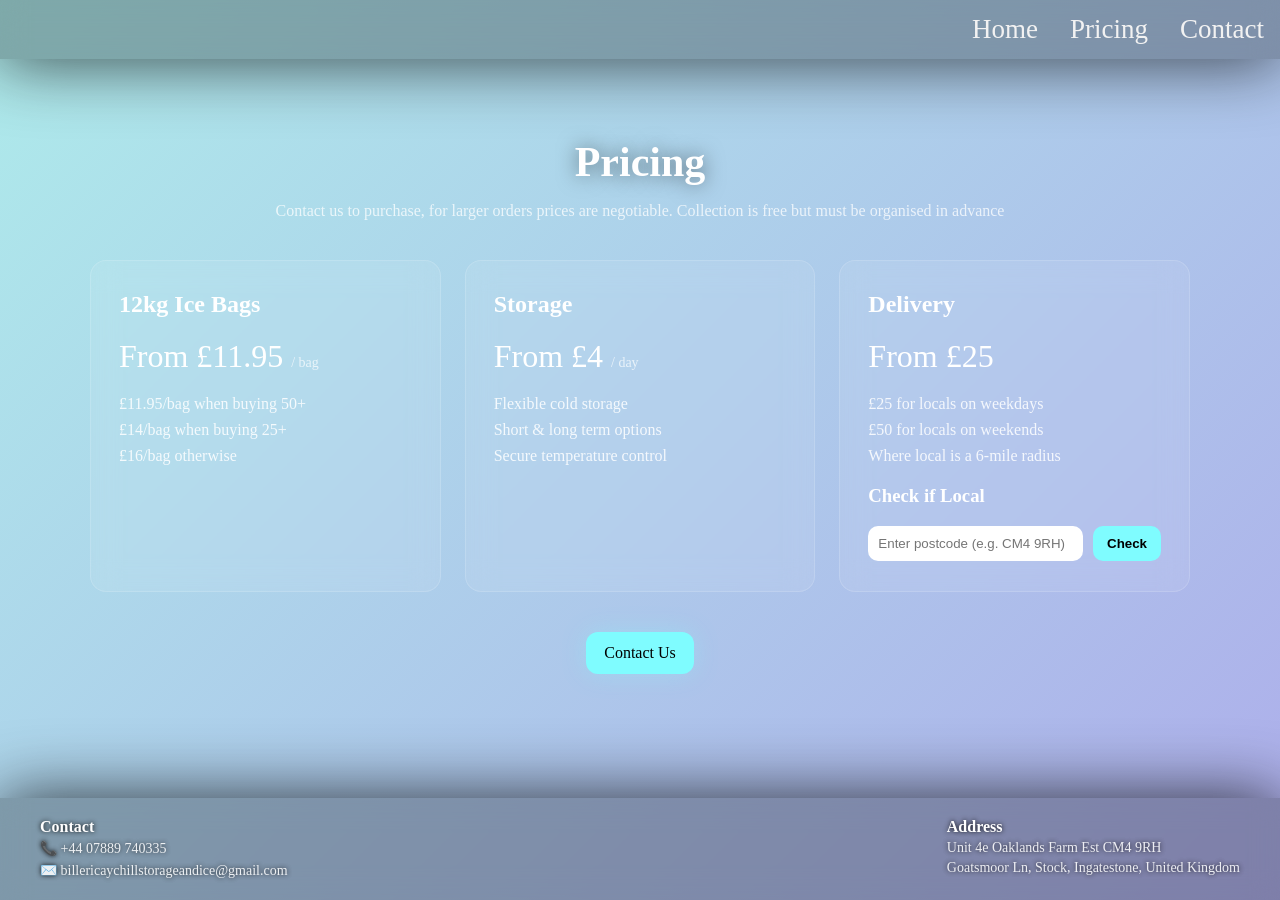
==== billericay-chill/pricing/index.html @ c94b6bff "feat: pricing page fix: main page was SO ugly" ====
<!DOCTYPE html>
<html lang="en">
<head>
    <meta charset="UTF-8">
    <title>Pricing - Billericay Chill</title>
    <link rel="stylesheet" href="../style.css">
    <script src="index.js"></script>
</head>
<body>

<div id="navbar">
    <a href="../contact/index.html">Contact</a>
    <a href="../pricing/index.html">Pricing</a>
    <a href="../index.html">Home</a>
</div>

<div class="pricing-page">

    <h1 class="pricing-title">Pricing</h1>
    <p class="pricing-subtitle">Contact us to purchase, for larger orders prices are negotiable. Collection is free but must be organised in advance</p>

    <div class="pricing-grid">

        <div class="pricing-card">
            <h2>12kg Ice Bags</h2>
            <p class="price">From £11.95 <span>/ bag</span></p>
            <ul>
                <li>£11.95/bag when buying 50+</li>
                <li>£14/bag when buying 25+</li>
                <li>£16/bag otherwise</li>
            </ul>
        </div>

        <div class="pricing-card">
            <h2>Storage</h2>
            <p class="price">From £4 <span>/ day</span></p>
            <ul>
                <li>Flexible cold storage</li>
                <li>Short & long term options</li>
                <li>Secure temperature control</li>
            </ul>
        </div>

        <div class="pricing-card">
            <h2>Delivery</h2>
            <p class="price">From £25</p>
            <ul>
                <li>£25 for locals on weekdays</li>
                <li>£50 for locals on weekends</li>
                <li>Where local is a 6-mile radius</li>
            </ul>


            <h3>Check if Local</h3>

            <div class="postcode-input">
                <input id="postcode" type="text" placeholder="Enter postcode (e.g. CM4 9RH)">
                <button onclick="checkPostcode()">Check</button>
            </div>

            <p id="result"></p>

        </div>
    </div>

    <div class="pricing-cta">
        <a href="../contact/index.html" class="cta-button primary">Contact Us</a>
    </div>
</div>

<footer class="footer">
    <div class="footer-left">
        <h3>Contact</h3>
        <p class="sub-footer">📞 +44 07889 740335</p>
        <a class="sub-footer" href="mailto:billericaychillstorageandice@gmail.com">
            ✉️ billericaychillstorageandice@gmail.com
        </a>
    </div>

    <div class="footer-right">
        <h3>Address</h3>
        <p class="sub-footer">Unit 4e Oaklands Farm Est CM4 9RH</p>
        <p class="sub-footer">Goatsmoor Ln, Stock, Ingatestone, United Kingdom</p>
    </div>
</footer>

</body>
</html>
---- billericay-chill/style.css ----
/*
this css is a MESS, but it was even WORSE before i asked ai "clean up the style.css to remove unused tags and organise it" doom.
 */

/* ============================================
   Base Styles
   ============================================ */

html, body {
    margin: 0;
    min-height: 100vh;
    display: flex;
    flex-direction: column;
    background: linear-gradient(
            135deg,
            hsl(180, 60%, 80%) 0%,
            hsl(195, 60%, 80%) 25%,
            hsl(210, 60%, 80%) 50%,
            hsl(225, 60%, 80%) 75%,
            hsl(240, 60%, 80%) 100%
    );
}

/* ============================================
   Navbar
   ============================================ */

#navbar {
    width: 100%;
    position: fixed;
    top: 0;
    left: 0;
    z-index: 9999;
    background: rgba(22, 22, 22, 0.3);
    backdrop-filter: blur(1vw);
    box-shadow: 0 0 67px rgba(11, 11, 11, 0.8);
}

#navbar a {
    float: right;
    display: block;
    color: #f2f2f2;
    text-align: center;
    padding: 14px 16px;
    text-decoration: none;
    font-size: 3vh;
}

#navbar a:hover {
    color: black;
}

/* ============================================
   Title Box & Hero
   ============================================ */

.title-box {
    position: absolute;
    top: 50%;
    left: 50%;
    transform: translate(-50%, -50%);
    display: flex;
    flex-direction: column;
    align-items: center;
    width: min(466px, 70vw);
    height: auto;
    padding: 27px;
    box-sizing: border-box;
    border-radius: 20px;
    gap: 13px;
    background: rgba(22, 22, 22, 0.3);
    backdrop-filter: blur(1vw);
    box-shadow: 0 0 67px rgba(11, 11, 11, 0.8);
}

.title-box * {
    text-align: center;
}

.title {
    text-shadow: 5px 5px 4px #000000;
    position: relative;
    font-size: min(max(8vh, 60px), 8vw);
    font-family: "DejaVu Serif", "Times New Roman", serif;
    margin: 0;
    color: #7ffcff;
}

.subtitle {
    position: relative;
    font-size: 20px;
    width: 100%;
    margin: 0;
}

.ice-text {
    color: #7ffcff;
}

/* ============================================
   Home Page
   ============================================ */

.home-page {
    width: min(1100px, 90vw);
    margin: 120px auto 60px;
    flex: 1;
}

.hero {
    text-align: center;
    margin-bottom: 60px;
}

.hero-badge {
    display: inline-block;
    padding: 8px 16px;
    border-radius: 999px;
    background: rgba(255, 255, 255, 0.1);
    border: 1px solid rgba(255, 255, 255, 0.15);
    color: white;
    margin-bottom: 20px;
}

.hero-title {
    font-size: clamp(60px, 8vw, 90px);
    margin: 0;
    color: #7ffcff;
    text-shadow: 0 0 30px rgba(127, 252, 255, 0.4);
}

.hero-subtitle {
    max-width: 700px;
    margin: 25px auto;
    font-size: 22px;
    line-height: 1.6;
    color: rgba(255, 255, 255, 0.9);
}

/* ============================================
   Call-to-Action Buttons
   ============================================ */

.cta-row {
    display: flex;
    gap: 16px;
    margin-top: 15px;
    justify-content: center;
    flex-wrap: wrap;
}

.cta-button {
    padding: 12px 18px;
    border-radius: 12px;
    text-decoration: none;
    font-size: 16px;
    font-weight: 500;
    color: white;
    background: rgba(255, 255, 255, 0.08);
    border: 1px solid rgba(255, 255, 255, 0.2);
    backdrop-filter: blur(10px);
    transition: all 0.2s ease;
}

.cta-button:hover {
    transform: translateY(-2px);
    background: rgba(255, 255, 255, 0.15);
}

.cta-button.primary {
    background: #7ffcff;
    color: black;
    border: none;
    box-shadow: 0 0 25px rgba(127, 252, 255, 0.3);
}

.cta-button.primary:hover {
    background: #a7fdff;
    box-shadow: 0 0 35px rgba(127, 252, 255, 0.5);
}

/* ============================================
   Pricing Page
   ============================================ */

.pricing-page {
    width: min(1100px, 90vw);
    margin: 110px auto 60px auto;
    text-align: center;
}

.pricing-title {
    font-size: 42px;
    margin-bottom: 10px;
    color: #ffffff;
    text-shadow: 0 0 20px rgba(0, 0, 0, 0.5);
}

.pricing-subtitle {
    color: rgba(255, 255, 255, 0.75);
    margin-bottom: 40px;
}

.pricing-grid {
    display: flex;
    gap: 24px;
    justify-content: center;
    flex-wrap: wrap;
}

.pricing-cta {
    display: flex;
    justify-content: center;
    margin-top: 40px;
}

.pricing-card {
    flex: 1 1 280px;
    max-width: 320px;
    padding: 10px 28px 14px;
    border-radius: 16px;
    background: rgba(255, 255, 255, 0.08);
    backdrop-filter: blur(14px);
    border: 1px solid rgba(255, 255, 255, 0.15);
    color: white;
    text-align: left;
    transition: transform 0.2s ease, box-shadow 0.2s ease;
}

.pricing-card:hover {
    transform: translateY(-6px);
    box-shadow: 0 20px 60px rgba(0, 0, 0, 0.35);
}

.badge {
    display: inline-block;
    font-size: 12px;
    padding: 4px 10px;
    border-radius: 999px;
    background: #7ffcff;
    color: black;
    font-weight: bold;
    margin-bottom: 10px;
}

.price {
    font-size: 32px;
    margin: 10px 0 20px 0;
}

.price span {
    font-size: 14px;
    opacity: 0.7;
}

.pricing-card ul {
    list-style: none;
    padding: 0;
    margin: 0 0 20px 0;
}

.pricing-card li {
    margin: 8px 0;
    opacity: 0.85;
}

.pricing-button {
    display: inline-block;
    padding: 10px 16px;
    border-radius: 10px;
    text-decoration: none;
    color: white;
    border: 1px solid rgba(255, 255, 255, 0.3);
    transition: 0.2s ease;
}

.pricing-button:hover {
    background: rgba(255, 255, 255, 0.1);
}

/* ============================================
   Feature Grid
   ============================================ */

.feature-grid {
    display: flex;
    gap: 24px;
    flex-wrap: wrap;
    justify-content: center;
}

.feature-grid .pricing-card {
    flex: 1 1 280px;
    max-width: 320px;
    text-align: center;
}

/* ============================================
   Map & Location
   ============================================ */

.map-wrapper {
    position: relative;
    width: 100%;
    max-width: 900px;
    height: 450px;
    margin: 40px auto;
    border-radius: 16px;
    overflow: hidden;
    box-shadow: 0 20px 60px rgba(0, 0, 0, 0.35);
}

.map-frame {
    width: 100%;
    height: 100%;
    border: 0;
}

.radius-glow {
    position: absolute;
    top: 50%;
    left: 50%;
    transform: translate(-50%, -50%);
    width: 320px;
    height: 320px;
    border-radius: 50%;
    background: radial-gradient(
            circle,
            rgba(127, 252, 255, 0.25) 0%,
            rgba(127, 252, 255, 0.10) 40%,
            rgba(127, 252, 255, 0.00) 70%
    );
    border: 2px solid rgba(127, 252, 255, 0.5);
    box-shadow:
            0 0 25px rgba(127, 252, 255, 0.6),
            inset 0 0 40px rgba(127, 252, 255, 0.2);
    pointer-events: none;
}

.map-label {
    position: absolute;
    bottom: 16px;
    left: 16px;
    background: rgba(0, 0, 0, 0.4);
    backdrop-filter: blur(10px);
    padding: 10px 14px;
    border-radius: 12px;
    color: white;
}

.map-label h3 {
    margin: 0;
    font-size: 14px;
}

.map-label p {
    margin: 4px 0 0;
    font-size: 12px;
    opacity: 0.8;
}

/* ============================================
   Postcode Box
   ============================================ */

.postcode-box {
    max-width: 500px;
    margin: 20px auto;
    padding: 20px;
    background: rgba(22, 22, 22, 0.3);
    backdrop-filter: blur(12px);
    border-radius: 16px;
    box-shadow: 0 0 40px rgba(0, 0, 0, 0.3);
    text-align: center;
    color: white;
}

.postcode-input {
    display: flex;
    gap: 10px;
    margin-top: 10px;
}

.postcode-input input {
    flex: 1;
    padding: 10px;
    border-radius: 10px;
    border: none;
    outline: none;
}

.postcode-input button {
    padding: 10px 14px;
    border-radius: 10px;
    border: none;
    cursor: pointer;
    background: #7ffcff;
    color: black;
    font-weight: bold;
}

#result {
    margin-top: 12px;
    font-weight: bold;
}

/* ============================================
   Responsive Design
   ============================================ */

@media (max-width: 480px) {
    .footer {
        flex-direction: column;
        gap: 20px;
    }

    .footer-left,
    .footer-right {
        width: 100%;
        text-align: center;
    }
}

/* ============================================
   Footer
   ============================================ */

.footer {
    margin-top: auto;
    width: 100%;
    display: flex;
    justify-content: space-between;
    align-items: flex-start;
    color: white;
    text-shadow: 0 0 5px #000000;
    padding: 20px 40px;
    box-sizing: border-box;
    background: rgba(22, 22, 22, 0.3);
    backdrop-filter: blur(1vw);
    box-shadow: 0 0 67px rgba(11, 11, 11, 0.8);
}

.footer h3 {
    margin: 0;
    font-size: 16px;
}

.footer .sub-footer {
    margin: 4px 0;
    font-size: 14px;
    opacity: 0.85;
    color: inherit;
    text-decoration: none;
}
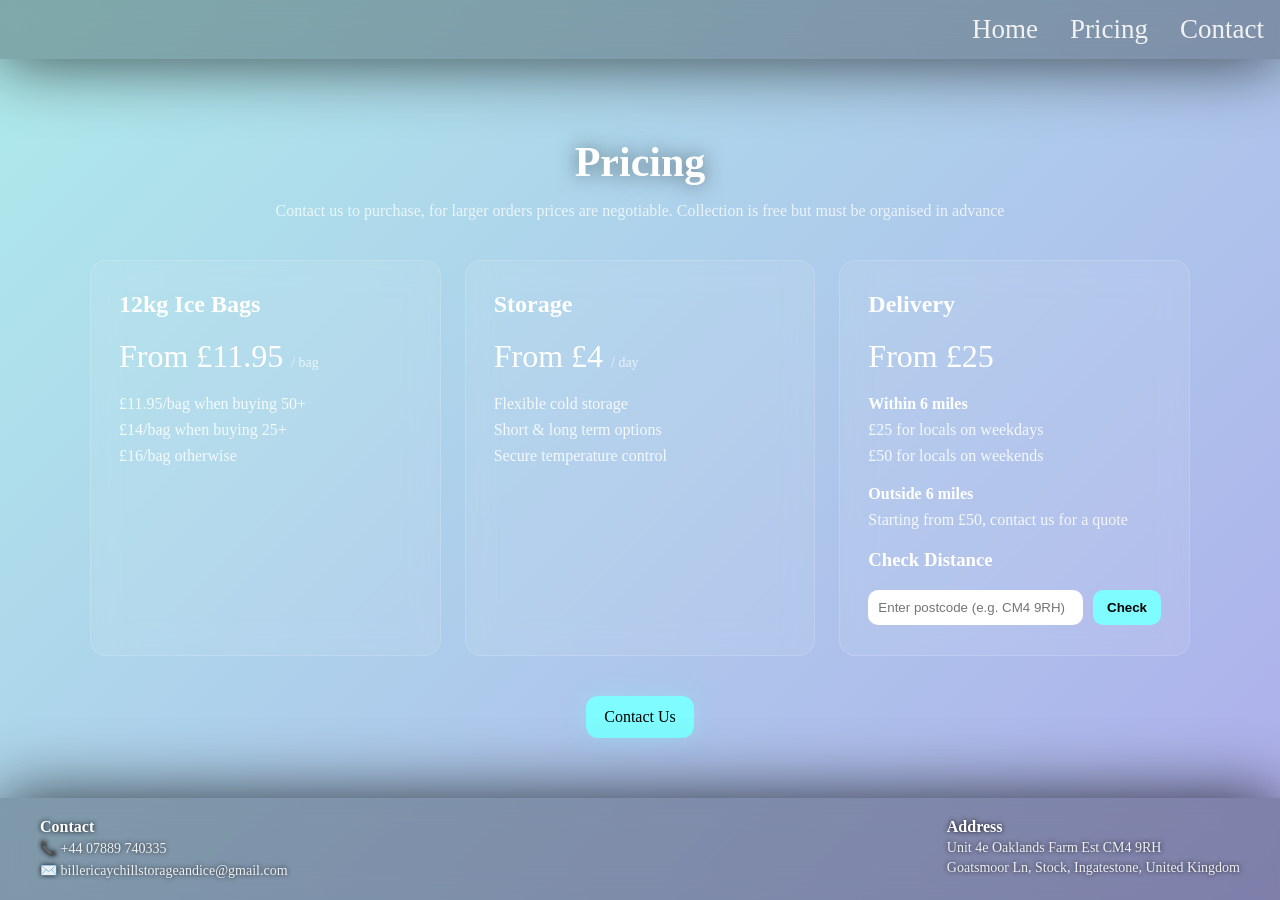
==== commit 2ebeaf25: "fix: better description of pricing for delivery fix: background moving with scrolling" ====
--- a/billericay-chill/pricing/index.html
+++ b/billericay-chill/pricing/index.html
@@ -44,14 +44,19 @@
         <div class="pricing-card">
             <h2>Delivery</h2>
             <p class="price">From £25</p>
+            <h4 class="price-subheading">Within 6 miles</h4>
             <ul>
                 <li>£25 for locals on weekdays</li>
                 <li>£50 for locals on weekends</li>
-                <li>Where local is a 6-mile radius</li>
+            </ul>
+
+            <h4 class="price-subheading">Outside 6 miles</h4>
+            <ul>
+                <li>Starting from £50, contact us for a quote</li>
             </ul>
 
 
-            <h3>Check if Local</h3>
+            <h3>Check Distance</h3>
 
             <div class="postcode-input">
                 <input id="postcode" type="text" placeholder="Enter postcode (e.g. CM4 9RH)">
--- a/billericay-chill/style.css
+++ b/billericay-chill/style.css
@@ -5,10 +5,13 @@
 /* ============================================
    Base Styles
    ============================================ */
-
-html, body {
+html {
+    height: 100%;
+}
+
+body {
     margin: 0;
-    min-height: 100vh;
+    min-height: 100%;
     display: flex;
     flex-direction: column;
     background: linear-gradient(
@@ -18,7 +21,7 @@
             hsl(210, 60%, 80%) 50%,
             hsl(225, 60%, 80%) 75%,
             hsl(240, 60%, 80%) 100%
-    );
+    ) fixed;
 }
 
 /* ============================================
@@ -247,6 +250,12 @@
     font-size: 32px;
     margin: 10px 0 20px 0;
 }
+.price-small {
+    font-size: 24px;
+}
+.price-subheading {
+    margin: 0;
+}
 
 .price span {
     font-size: 14px;
@@ -293,70 +302,6 @@
     flex: 1 1 280px;
     max-width: 320px;
     text-align: center;
-}
-
-/* ============================================
-   Map & Location
-   ============================================ */
-
-.map-wrapper {
-    position: relative;
-    width: 100%;
-    max-width: 900px;
-    height: 450px;
-    margin: 40px auto;
-    border-radius: 16px;
-    overflow: hidden;
-    box-shadow: 0 20px 60px rgba(0, 0, 0, 0.35);
-}
-
-.map-frame {
-    width: 100%;
-    height: 100%;
-    border: 0;
-}
-
-.radius-glow {
-    position: absolute;
-    top: 50%;
-    left: 50%;
-    transform: translate(-50%, -50%);
-    width: 320px;
-    height: 320px;
-    border-radius: 50%;
-    background: radial-gradient(
-            circle,
-            rgba(127, 252, 255, 0.25) 0%,
-            rgba(127, 252, 255, 0.10) 40%,
-            rgba(127, 252, 255, 0.00) 70%
-    );
-    border: 2px solid rgba(127, 252, 255, 0.5);
-    box-shadow:
-            0 0 25px rgba(127, 252, 255, 0.6),
-            inset 0 0 40px rgba(127, 252, 255, 0.2);
-    pointer-events: none;
-}
-
-.map-label {
-    position: absolute;
-    bottom: 16px;
-    left: 16px;
-    background: rgba(0, 0, 0, 0.4);
-    backdrop-filter: blur(10px);
-    padding: 10px 14px;
-    border-radius: 12px;
-    color: white;
-}
-
-.map-label h3 {
-    margin: 0;
-    font-size: 14px;
-}
-
-.map-label p {
-    margin: 4px 0 0;
-    font-size: 12px;
-    opacity: 0.8;
 }
 
 /* ============================================
@@ -404,11 +349,180 @@
     font-weight: bold;
 }
 
+/* ========================
+   Contact Page
+   ======================== */
+
+.contact-page{
+
+    width:min(1100px,90vw);
+
+    margin:110px auto 60px;
+
+    text-align:center;
+
+    flex:1;
+}
+
+.contact-grid{
+
+    display:flex;
+
+    gap:24px;
+
+    flex-wrap:wrap;
+
+    justify-content:center;
+}
+
+.contact-card{
+
+    flex:1 1 420px;
+
+    max-width:520px;
+
+    padding:28px;
+
+    border-radius:16px;
+
+    background:rgba(255,255,255,.08);
+
+    backdrop-filter:blur(14px);
+
+    border:1px solid rgba(255,255,255,.15);
+
+    color:white;
+
+    text-align:left;
+}
+
+.contact-card h2{
+
+    margin-top:0;
+}
+
+.contact-item{
+
+    margin:20px 0;
+
+    line-height:1.6;
+}
+
+
+/* Form */
+
+.contact-card form{
+
+    display:flex;
+
+    flex-direction:column;
+
+    gap:16px;
+}
+
+.contact-card input,
+
+.contact-card textarea{
+
+    width:100%;
+
+    box-sizing:border-box;
+
+    padding:14px;
+
+    border:none;
+
+    border-radius:12px;
+
+    outline:none;
+
+    font-size:16px;
+
+    background:rgba(255,255,255,.08);
+
+    color:white;
+
+    border:1px solid rgba(255,255,255,.12);
+}
+
+.contact-card textarea{
+
+    resize:vertical;
+}
+
+.contact-card input::placeholder,
+
+.contact-card textarea::placeholder{
+
+    color:rgba(255,255,255,.6);
+}
+
+.contact-map{
+
+    margin-top:24px;
+
+    width:100%;
+
+    height:320px;
+
+    border-radius:16px;
+
+    overflow:hidden;
+
+    box-shadow:0 20px 40px rgba(0,0,0,.25);
+}
+
+.contact-map iframe{
+
+    width:100%;
+
+    height:100%;
+
+    border:0;
+}
+
+/* Mobile */
+
+/* Mobile */
+
+@media (max-width:900px){
+
+    .contact-grid{
+
+        flex-direction:column;
+
+        align-items:center;
+    }
+
+    .footer {
+        flex-direction: column;
+        gap: 20px;
+    }
+
+    .footer-left,
+    .footer-right {
+        width: 100%;
+        text-align: center;
+    }
+}
+
 /* ============================================
    Responsive Design
    ============================================ */
 
 @media (max-width: 480px) {
+    .pricing-page {
+        margin: 110px auto 20px auto;
+    }
+    
+    .home-page {
+        margin: 120px auto 20px;
+    }
+    
+    .contact-page {
+        margin: 110px auto 20px;
+    }
+    
     .footer {
         flex-direction: column;
         gap: 20px;
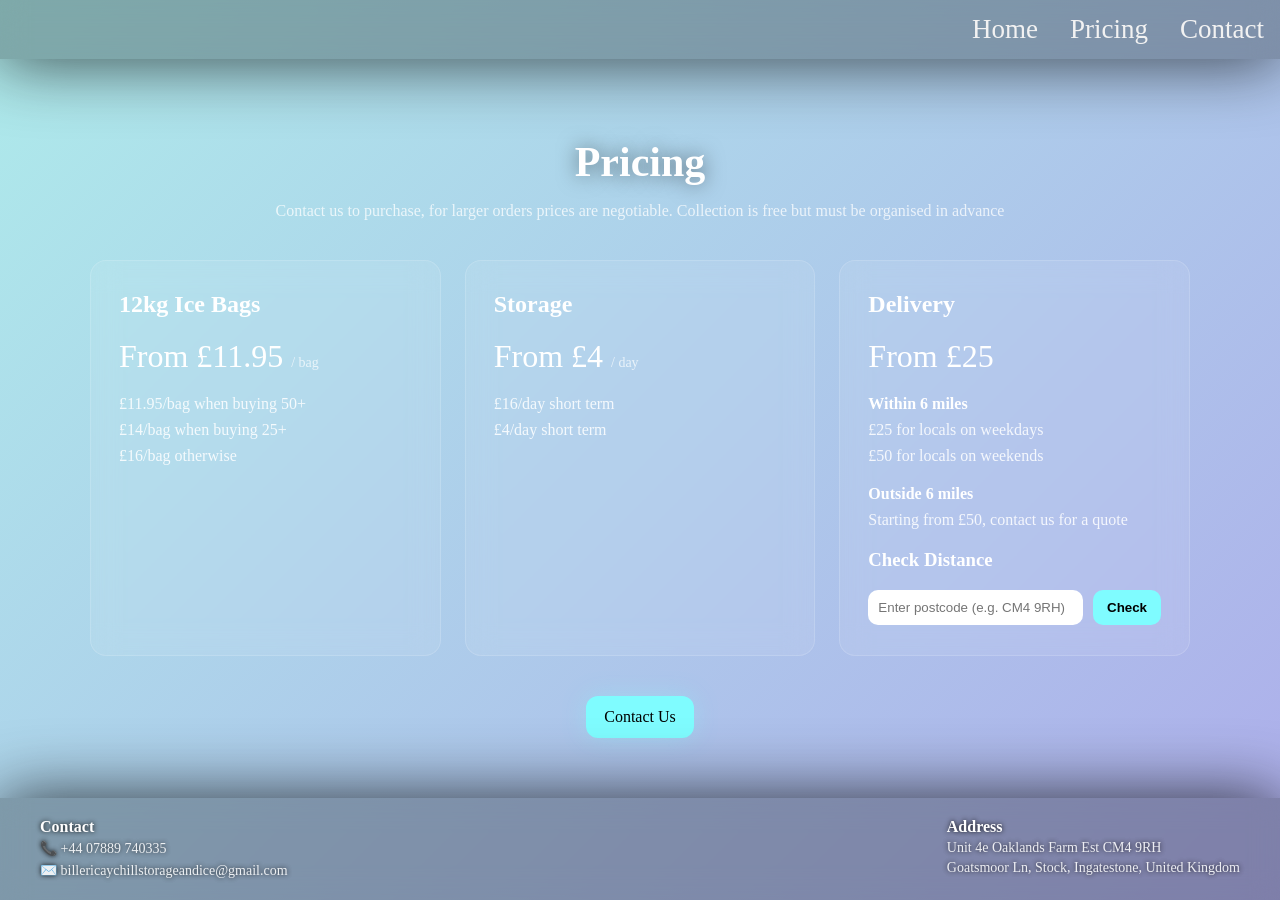
==== commit f9a9f600: "fix: more text improvements" ====
--- a/billericay-chill/pricing/index.html
+++ b/billericay-chill/pricing/index.html
@@ -35,9 +35,8 @@
             <h2>Storage</h2>
             <p class="price">From £4 <span>/ day</span></p>
             <ul>
-                <li>Flexible cold storage</li>
-                <li>Short & long term options</li>
-                <li>Secure temperature control</li>
+                <li>£16/day short term</li>
+                <li>£4/day short term</li>
             </ul>
         </div>
 
--- a/billericay-chill/style.css
+++ b/billericay-chill/style.css
@@ -483,8 +483,6 @@
 
 /* Mobile */
 
-/* Mobile */
-
 @media (max-width:900px){
 
     .contact-grid{
